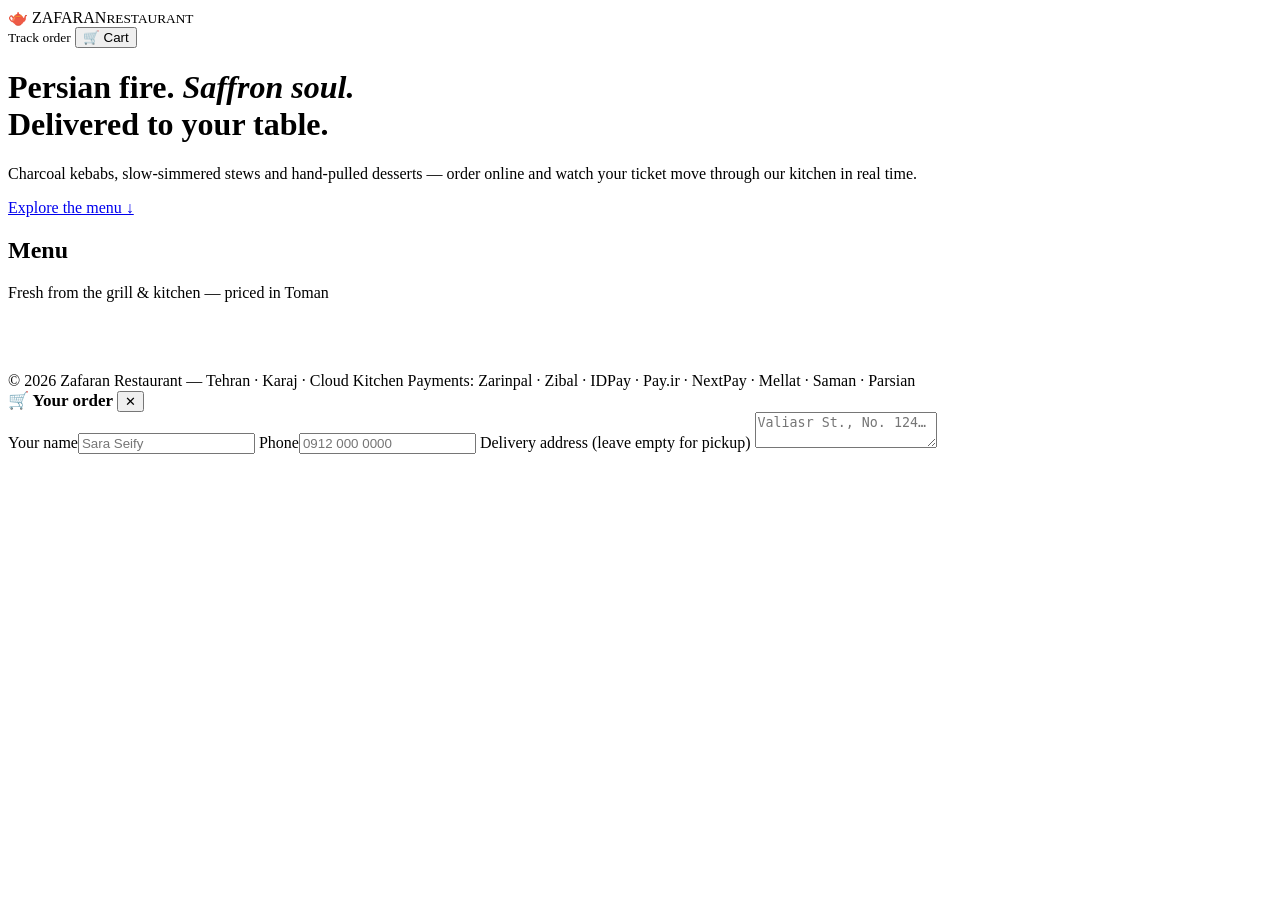
==== src/Api/wwwroot/index.html @ 4da62559 "Zafaran Restaurant OS — ASP.NET Core server, WPF multi-role desktop app, online ordering, SignalR KD" ====
<!doctype html>
<html lang="en">
<head>
<meta charset="utf-8">
<meta name="viewport" content="width=device-width,initial-scale=1">
<title>Zafaran Restaurant — Online Ordering</title>
<link rel="stylesheet" href="/assets/css/site.css">
</head>
<body>

<nav class="nav">
  <div class="inner">
    <div class="logo">🫖 ZAFARAN<small>RESTAURANT</small></div>
    <div class="spacer"></div>
    <a href="#trackBox" style="color:var(--muted);font-size:13.5px;text-decoration:none">Track order</a>
    <button class="btn primary" onclick="toggleCart(true)">🛒 Cart <span class="badge" id="cartCount" style="display:none">0</span></button>
  </div>
</nav>

<header class="hero">
  <div class="container" id="heroContent">
    <h1>Persian fire. <em>Saffron soul.</em><br>Delivered to your table.</h1>
    <p>Charcoal kebabs, slow-simmered stews and hand-pulled desserts — order online and watch your ticket move through our kitchen in real time.</p>
    <a class="btn primary" href="#menu">Explore the menu ↓</a>
  </div>
</header>

<main class="container">
  <h2 class="section-title" id="menu">Menu</h2>
  <p class="section-sub">Fresh from the grill &amp; kitchen — priced in Toman</p>
  <div class="cats" id="cats"></div>
  <div class="grid" id="menuGrid"></div>

  <div id="trackBox" style="margin:70px 0"></div>
</main>

<footer>
  <div class="inner">
    <span>© 2026 Zafaran Restaurant — Tehran · Karaj · Cloud Kitchen</span>
    <span>Payments: Zarinpal · Zibal · IDPay · Pay.ir · NextPay · Mellat · Saman · Parsian</span>
  </div>
</footer>

<div class="drawer-backdrop" id="backdrop" onclick="toggleCart(false)"></div>
<aside class="drawer" id="drawer">
  <div class="head"><b style="font-size:17px">🛒 Your order</b>
    <button class="btn" onclick="toggleCart(false)">✕</button></div>
  <div class="items">
    <div id="cartItems"></div>
    <label>Your name</label><input id="fName" placeholder="Sara Seify">
    <label>Phone</label><input id="fPhone" placeholder="0912 000 0000">
    <label>Delivery address (leave empty for pickup)</label>
    <textarea id="fAddr" rows="2" placeholder="Valiasr St., No. 124…"></textarea>
  </div>
  <div class="foot" id="cartFoot"></div>
</aside>

<div class="toast" id="toast"></div>
<script src="/assets/js/app.js"></script>
</body>
</html>
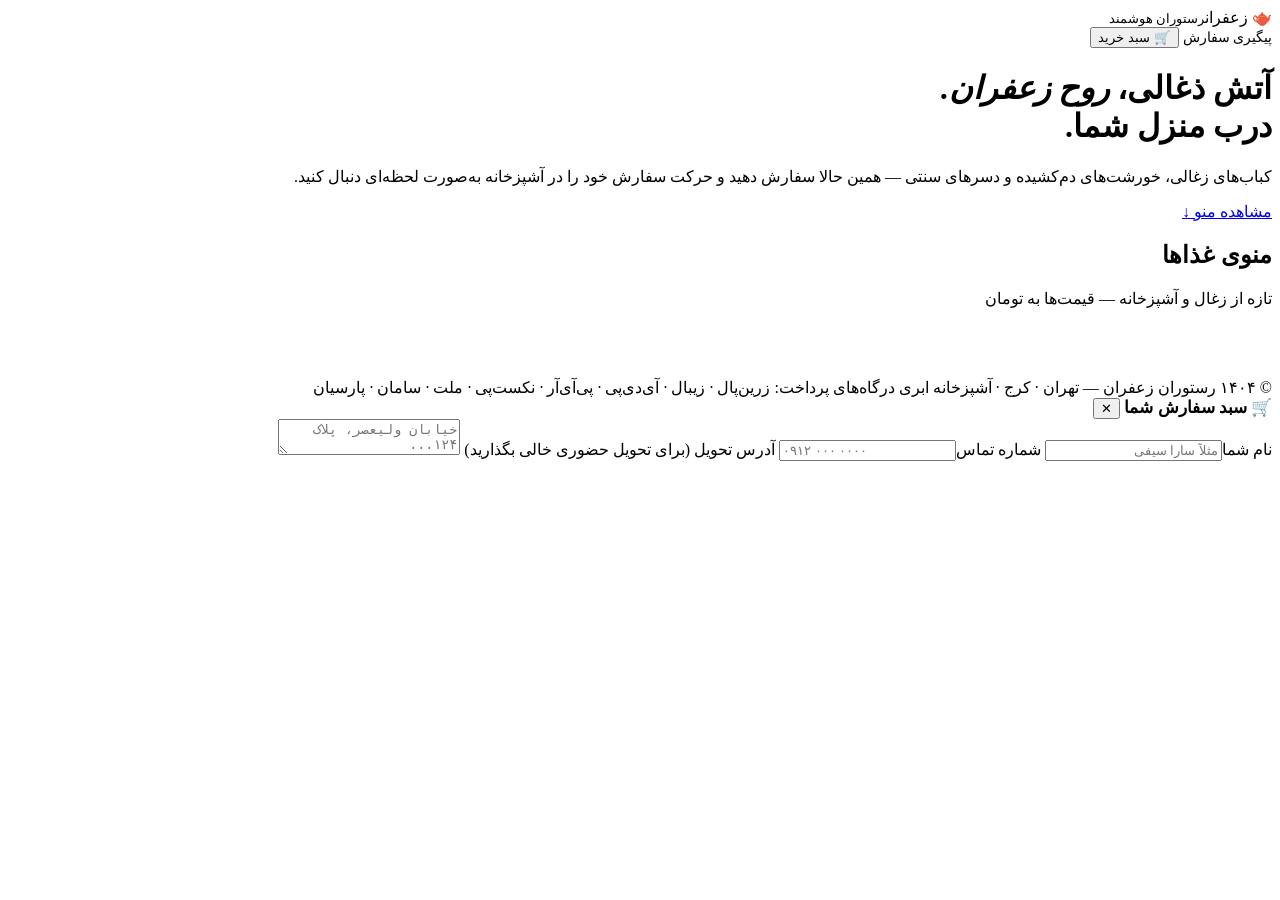
==== commit 7507d42c: "Fully Persian (فارسی) platform: RTL web+WPF, Persian seed/labels/digits/Jalali dates, HarfBuzz-shape" ====
--- a/src/Api/wwwroot/index.html
+++ b/src/Api/wwwroot/index.html
@@ -1,33 +1,40 @@
 <!doctype html>
-<html lang="en">
+<html lang="fa" dir="rtl">
 <head>
 <meta charset="utf-8">
 <meta name="viewport" content="width=device-width,initial-scale=1">
-<title>Zafaran Restaurant — Online Ordering</title>
+<title>رستوران زعفران — سفارش آنلاین</title>
+<meta name="description" content="رستوران هوشمند زعفران — کباب زغالی، خورشت‌های اصیل و دسرهای سنتی؛ سفارش آنلاین با تحویل سریع در تهران و کرج.">
+<style>
+  @font-face { font-family: "Vazirmatn"; src: url("/assets/fonts/Vazirmatn-Regular.woff2") format("woff2"); font-weight: 400; font-display: swap; }
+  @font-face { font-family: "Vazirmatn"; src: url("/assets/fonts/Vazirmatn-Medium.woff2") format("woff2"); font-weight: 500; font-display: swap; }
+  @font-face { font-family: "Vazirmatn"; src: url("/assets/fonts/Vazirmatn-SemiBold.woff2") format("woff2"); font-weight: 600; font-display: swap; }
+  @font-face { font-family: "Vazirmatn"; src: url("/assets/fonts/Vazirmatn-Bold.woff2") format("woff2"); font-weight: 700 800; font-display: swap; }
+</style>
 <link rel="stylesheet" href="/assets/css/site.css">
 </head>
 <body>
 
 <nav class="nav">
   <div class="inner">
-    <div class="logo">🫖 ZAFARAN<small>RESTAURANT</small></div>
+    <div class="logo">🫖 زعفران<small>رستوران هوشمند</small></div>
     <div class="spacer"></div>
-    <a href="#trackBox" style="color:var(--muted);font-size:13.5px;text-decoration:none">Track order</a>
-    <button class="btn primary" onclick="toggleCart(true)">🛒 Cart <span class="badge" id="cartCount" style="display:none">0</span></button>
+    <a href="#trackBox" style="color:var(--muted);font-size:13.5px;text-decoration:none">پیگیری سفارش</a>
+    <button class="btn primary" onclick="toggleCart(true)">🛒 سبد خرید <span class="badge" id="cartCount" style="display:none">۰</span></button>
   </div>
 </nav>
 
 <header class="hero">
   <div class="container" id="heroContent">
-    <h1>Persian fire. <em>Saffron soul.</em><br>Delivered to your table.</h1>
-    <p>Charcoal kebabs, slow-simmered stews and hand-pulled desserts — order online and watch your ticket move through our kitchen in real time.</p>
-    <a class="btn primary" href="#menu">Explore the menu ↓</a>
+    <h1>آتش ذغالی، <em>روح زعفران.</em><br>درب منزل شما.</h1>
+    <p>کباب‌های زغالی، خورشت‌های دم‌کشیده و دسرهای سنتی — همین حالا سفارش دهید و حرکت سفارش خود را در آشپزخانه به‌صورت لحظه‌ای دنبال کنید.</p>
+    <a class="btn primary" href="#menu">مشاهده منو ↓</a>
   </div>
 </header>
 
 <main class="container">
-  <h2 class="section-title" id="menu">Menu</h2>
-  <p class="section-sub">Fresh from the grill &amp; kitchen — priced in Toman</p>
+  <h2 class="section-title" id="menu">منوی غذاها</h2>
+  <p class="section-sub">تازه از زغال و آشپزخانه — قیمت‌ها به تومان</p>
   <div class="cats" id="cats"></div>
   <div class="grid" id="menuGrid"></div>
 
@@ -36,21 +43,21 @@
 
 <footer>
   <div class="inner">
-    <span>© 2026 Zafaran Restaurant — Tehran · Karaj · Cloud Kitchen</span>
-    <span>Payments: Zarinpal · Zibal · IDPay · Pay.ir · NextPay · Mellat · Saman · Parsian</span>
+    <span>© ۱۴۰۴ رستوران زعفران — تهران · کرج · آشپزخانه ابری</span>
+    <span>درگاه‌های پرداخت: زرین‌پال · زیبال · آی‌دی‌پی · پی‌آی‌آر · نکست‌پی · ملت · سامان · پارسیان</span>
   </div>
 </footer>
 
 <div class="drawer-backdrop" id="backdrop" onclick="toggleCart(false)"></div>
 <aside class="drawer" id="drawer">
-  <div class="head"><b style="font-size:17px">🛒 Your order</b>
+  <div class="head"><b style="font-size:17px">🛒 سبد سفارش شما</b>
     <button class="btn" onclick="toggleCart(false)">✕</button></div>
   <div class="items">
     <div id="cartItems"></div>
-    <label>Your name</label><input id="fName" placeholder="Sara Seify">
-    <label>Phone</label><input id="fPhone" placeholder="0912 000 0000">
-    <label>Delivery address (leave empty for pickup)</label>
-    <textarea id="fAddr" rows="2" placeholder="Valiasr St., No. 124…"></textarea>
+    <label>نام شما</label><input id="fName" placeholder="مثلاً سارا سیفی">
+    <label>شماره تماس</label><input id="fPhone" placeholder="۰۹۱۲ ۰۰۰ ۰۰۰۰" style="text-align:left;direction:ltr">
+    <label>آدرس تحویل (برای تحویل حضوری خالی بگذارید)</label>
+    <textarea id="fAddr" rows="2" placeholder="خیابان ولیعصر، پلاک ۱۲۴..."></textarea>
   </div>
   <div class="foot" id="cartFoot"></div>
 </aside>
